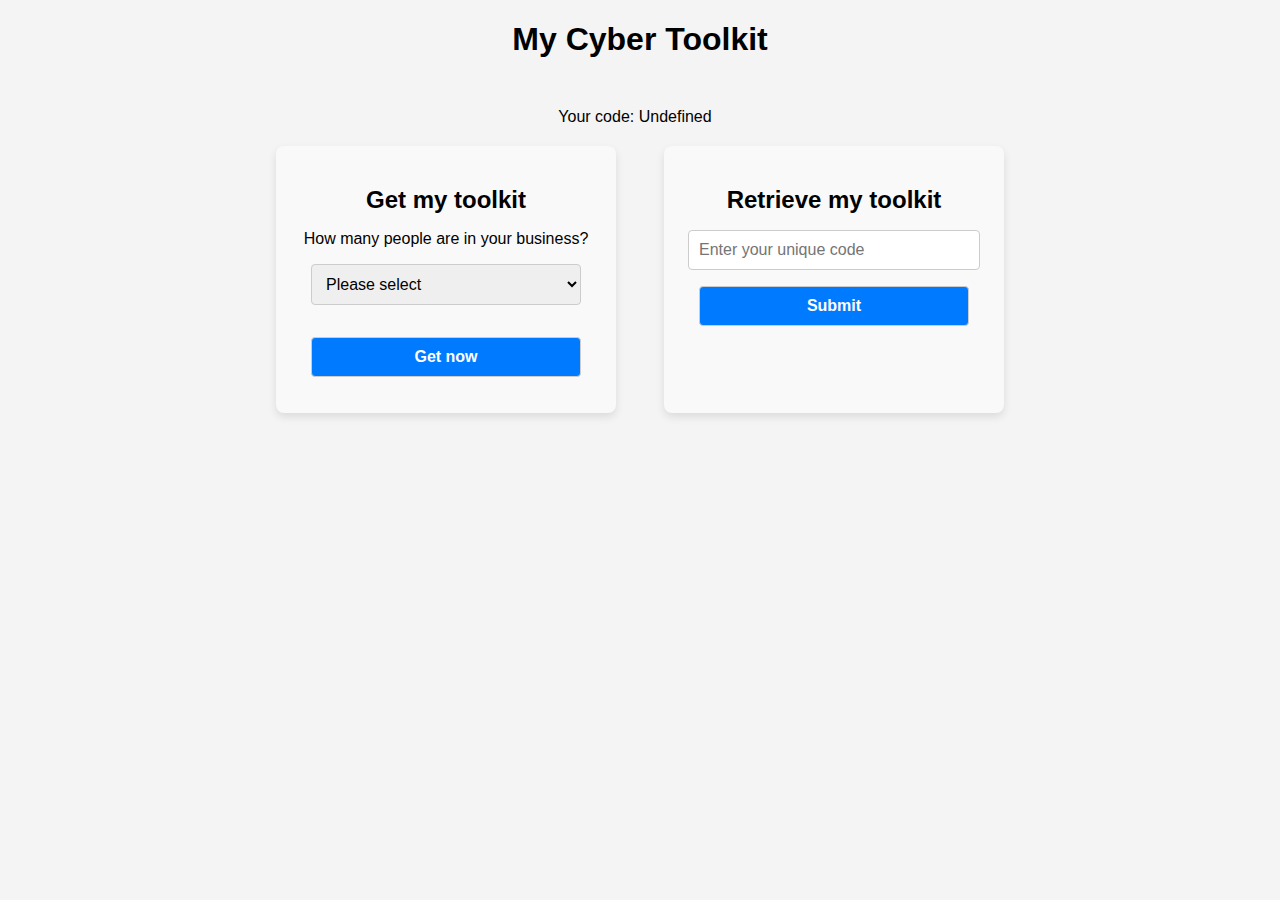
==== tasklist.html @ 7a64f64d "11" ====
<!DOCTYPE html>
<html lang="en">
<head>
    <meta charset="UTF-8">
    <meta name="viewport" content="width=device-width, initial-scale=1.0">
    <title>My Cyber Toolkit - Task List</title>
    <link rel="stylesheet" href="styles.css">
    <script async src="https://www.googletagmanager.com/gtag/js?id=G-NYJFTSXW0K"></script>
    <script>
        window.dataLayer = window.dataLayer || [];
        function gtag(){dataLayer.push(arguments);}
        gtag('js', new Date());

        let code = sessionStorage.getItem('userCode');
        console.log('Initial userCode:', code); // Debug log

        if (!code || code === 'Undefined') {
            window.location.href = 'index.html';
        } else {
            gtag('config', 'G-NYJFTSXW0K', {
                'user_id': code,
                'send_page_view': true  // Enable page view tracking
            });
            console.log('GA4 config with user_id:', code); // Debug log
        }

        window.resetToolkit = function() {
            sessionStorage.setItem('userCode', 'Undefined');
            sessionStorage.removeItem('businessSize');
            console.log('Reset userCode to Undefined'); // Debug log

            // Clear user_id in GA4
            gtag('config', 'G-NYJFTSXW0K', {
                'user_id': null,
                'send_page_view': true
            });
            console.log('GA4 reset with user_id null'); // Debug log

            window.location.href = 'index.html';
        }

        window.displayUserCodeAndBusinessSize = function() {
            const code = sessionStorage.getItem('userCode');
            const businessSize = sessionStorage.getItem('businessSize');
            const codeDisplay = document.getElementById('user-code-display');
            const businessSizeDisplay = document.getElementById('business-size-display');
            console.log('Display userCode:', code); // Debug log
            console.log('Display businessSize:', businessSize); // Debug log

            if (businessSize) {
                businessSizeDisplay.textContent = `Business size: ${businessSize}`;
            } else {
                businessSizeDisplay.textContent = '';
            }

            if (code && code !== 'Undefined') {
                codeDisplay.textContent = `Your code: ${code}`;
                document.getElementById('reset-link').style.display = 'inline';
            } else {
                codeDisplay.textContent = `Your code: Undefined`;
                document.getElementById('reset-link').style.display = 'none';
            }
        }

        window.onload = function() {
            displayUserCodeAndBusinessSize();
            updateTaskStatus();
        }

        function updateTaskStatus() {
            const code = sessionStorage.getItem('userCode');
            if (code && code !== 'Undefined') {
                const toolkit = JSON.parse(sessionStorage.getItem(code)) || {};
                setStatus('status1', toolkit['Task 1']);
                setStatus('status2', toolkit['Task 2']);
                setStatus('status3', toolkit['Task 3']);
                setStatus('status4', toolkit['Task 4']);
                setStatus('status5', toolkit['Task 5']);
                setStatus('status6', toolkit['Task 6']);
            }
        }

        function setStatus(elementId, status) {
            const statusElement = document.getElementById(elementId);
            status = status || 'NOT COMPLETE';
            statusElement.textContent = status.toUpperCase();

            statusElement.classList.remove('not-complete', 'complete', 'skipped');
            if (status.toUpperCase() === 'COMPLETE') {
                statusElement.classList.add('complete');
            } else if (status.toUpperCase() === 'SKIPPED') {
                statusElement.classList.add('skipped');
            } else {
                statusElement.classList.add('not-complete');
            }
        }
    </script>
</head>
<body>
    <a href="index.html" class="back-link">Back to home</a>
    <h1>My Cyber Toolkit - Task List</h1>
    <div class="task-list">
        <div id="business-size-display"></div>
        <div id="user-code-display"></div>
        <a id="reset-link" href="javascript:resetToolkit()" style="display:none;">Reset</a>
        <ul>
            <li><a href="task1.html">Secure your business's email accounts</a> <span id="status1" class="status not-complete">NOT COMPLETE</span></li>
            <li><a href="task2.html">Secure your business's important online accounts</a> <span id="status2" class="status not-complete">NOT COMPLETE</span></li>
            <li><a href="task3.html">Update your devices</a> <span id="status3" class="status not-complete">NOT COMPLETE</span></li>
            <li><a href="task4.html">Check your browsers are up to date</a> <span id="status4" class="status not-complete">NOT COMPLETE</span></li>
            <li><a href="task5.html">Backup all your important work files and data</a> <span id="status5" class="status not-complete">NOT COMPLETE</span></li>
            <li><a href="task6.html">Train staff on how to spot phishing and fraud</a> <span id="status6" class="status not-complete">NOT COMPLETE</span></li>
        </ul>
    </div>
</body>
</html>
---- styles.css ----
body {
    font-family: Arial, sans-serif;
    margin: 20px;
    background-color: #f4f4f4;
}

h1 {
    text-align: center;
    margin-bottom: 50px;
}

ul {
    list-style-type: none;
    padding: 0;
}

li {
    background-color: #fff;
    padding: 15px;
    margin-bottom: 24px;
    border-radius: 8px;
    box-shadow: 0 4px 8px rgba(0, 0, 0, 0.1);
}

li a {
    text-decoration: none;
    color: black;
    font-size: 18px;
}

span.status {
    display: block;
    margin-top: 10px;
    font-size: 14px;
    font-weight: bold;
    text-transform: uppercase;
}

span.status.not-complete {
    color: orange;
}

span.status.complete {
    color: green;
}

span.status.skipped {
    color: grey;
}

a.reset-link {
    display: block;
    text-align: center;
    margin-top: 20px;
    text-decoration: none;
    color: #d9534f;
    font-weight: bold;
}

a.back-link {
    display: block;
    text-align: left;
    margin-bottom: 10px;
    text-decoration: none;
    color: #337ab7;
    font-weight: bold;
}

.task-card {
    background-color: #fff;
    padding: 20px;
    border-radius: 8px;
    text-align: center;
    margin: 0 auto;
    max-width: 500px;
}

.task-card select, .task-card button {
    width: 80%;
    padding: 10px;
    font-size: 16px;  /* Ensuring the font size is the same for both */
    margin-top: 15px;
}

.task-card button {
    background-color: #007bff;
    color: white;
    border: none;
    border-radius: 4px;
    font-weight: bold;
    cursor: pointer;
}

.task-card button:hover {
    background-color: #0056b3;
}

.card-container {
    display: flex;
    justify-content: space-around;
    margin: 20px 0;
}

.card {
    background-color: #fff;
    padding: 20px;
    border-radius: 8px;
    box-shadow: 0 4px 8px rgba(0, 0, 0, 0.1);
    text-align: center;
    width: 45%;
}

.card-container {
    display: flex;
    justify-content: center;
    gap: 48px;
    margin-top: 20px;
}

.card {
    background: #f9f9f9;
    border-radius: 8px;
    box-shadow: 0 4px 8px rgba(0, 0, 0, 0.1);
    padding: 20px;
    width: 300px;
    text-align: center;
}

.card h2 {
    margin-bottom: 16px;
}

.card select,
.card button,
.card input {
    width: 90%;
    padding: 10px;
    margin-bottom: 16px;
    border: 1px solid #ccc;
    border-radius: 4px;
    font-size: 16px;
}

.card select {
    margin-bottom: 32px;
}

.business-size-label {
    display: block;
    margin-bottom: 16px;
}

.code-display {
    text-align: center;
    font-size: 20px;
    margin-bottom: 20px;
    font-weight: bold;
}

button {
    background-color: #007bff;
    color: white;
    border: none;
    border-radius: 4px;
    font-weight: bold;
    cursor: pointer;
    padding: 10px 20px;
}

button:hover {
    background-color: #0056b3;
}

/* Center alignment for user code display and reset link */
.user-code-container {
    display: flex;
    justify-content: center;
    align-items: center;
    margin-top: 20px;
}

.user-code-display {
    margin-right: 10px;
}

#reset-link {
    display: inline-block;
}
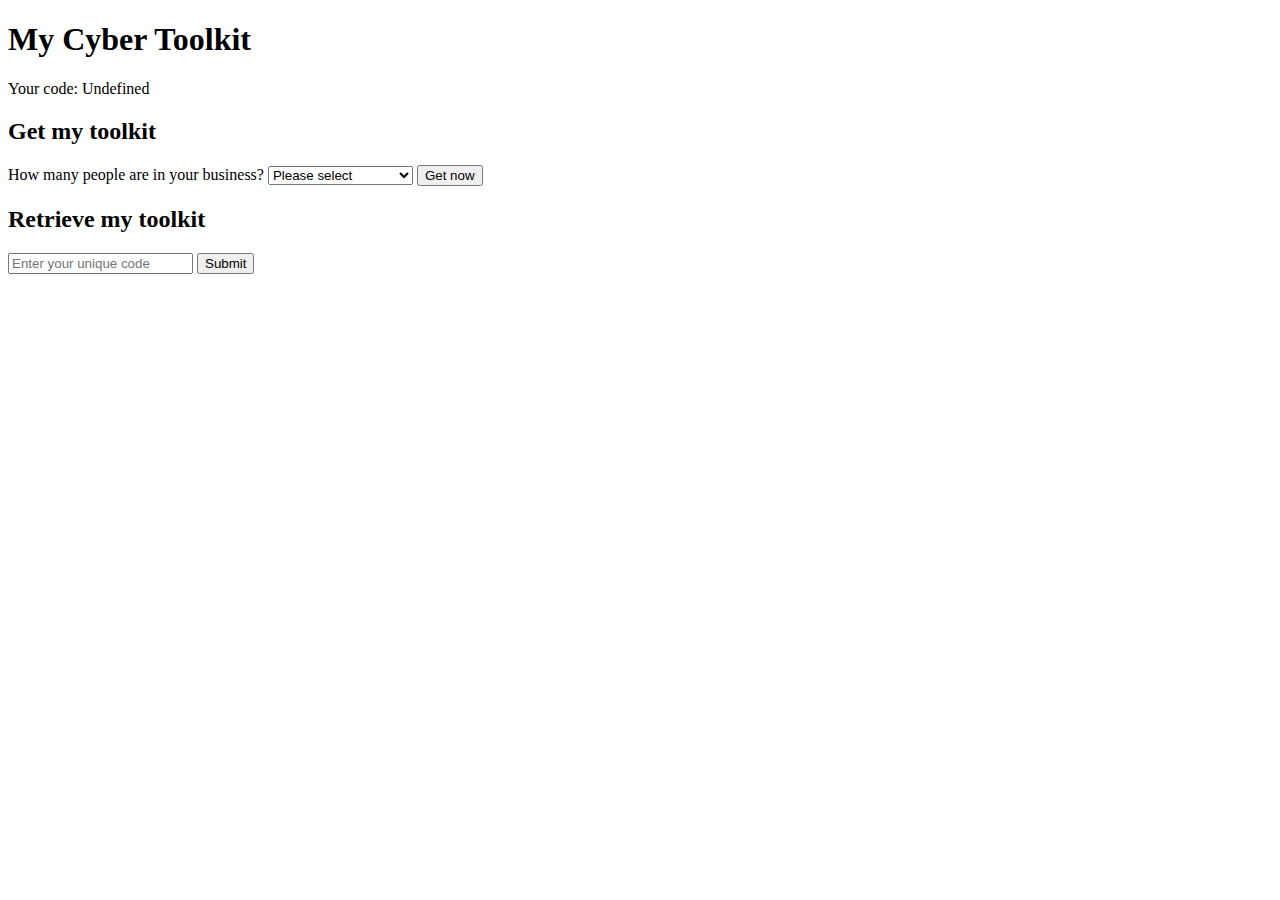
==== commit 88dd857e: "Update tasklist.html" ====
--- a/tasklist.html
+++ b/tasklist.html
@@ -19,7 +19,8 @@
         } else {
             gtag('config', 'G-NYJFTSXW0K', {
                 'user_id': code,
-                'send_page_view': true  // Enable page view tracking
+                'send_page_view': true,  // Enable page view tracking
+                'debug_mode': true  // Enable debug mode
             });
             console.log('GA4 config with user_id:', code); // Debug log
         }
@@ -32,7 +33,8 @@
             // Clear user_id in GA4
             gtag('config', 'G-NYJFTSXW0K', {
                 'user_id': null,
-                'send_page_view': true
+                'send_page_view': true,
+                'debug_mode': true  // Enable debug mode
             });
             console.log('GA4 reset with user_id null'); // Debug log
 
@@ -114,4 +116,3 @@
     </div>
 </body>
 </html>
- 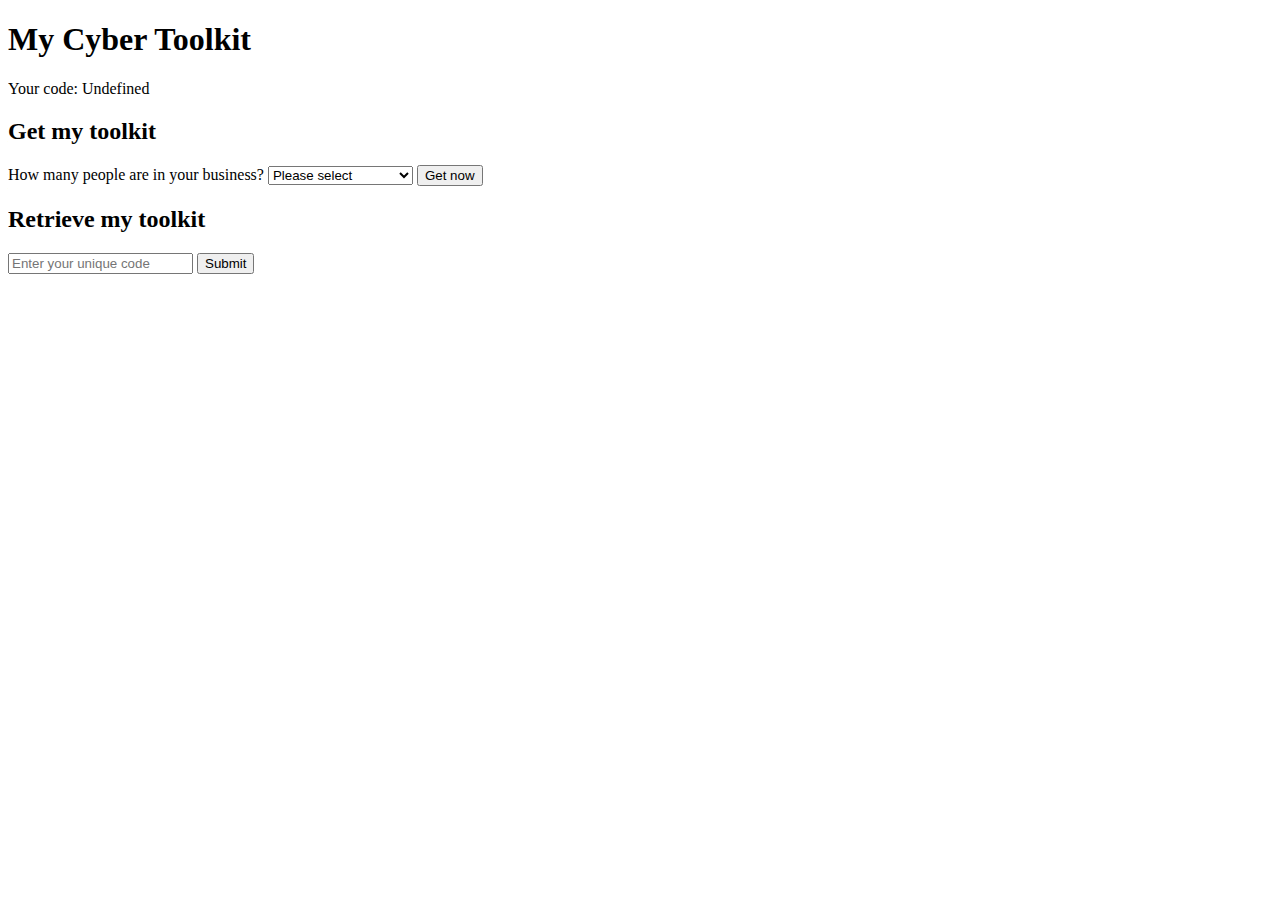
==== commit 8d987e0a: "1" ====
--- a/tasklist.html
+++ b/tasklist.html
@@ -3,7 +3,7 @@
 <head>
     <meta charset="UTF-8">
     <meta name="viewport" content="width=device-width, initial-scale=1.0">
-    <title>My Cyber Toolkit - Task List</title>
+    <title>My Cyber Toolkit</title>
     <link rel="stylesheet" href="styles.css">
     <script async src="https://www.googletagmanager.com/gtag/js?id=G-NYJFTSXW0K"></script>
     <script>
@@ -14,15 +14,16 @@
         let code = sessionStorage.getItem('userCode');
         console.log('Initial userCode:', code); // Debug log
 
-        if (!code || code === 'Undefined') {
-            window.location.href = 'index.html';
+        gtag('config', 'G-NYJFTSXW0K', {
+            'send_page_view': true,  // Enable page view tracking
+            'debug_mode': true  // Enable debug mode
+        });
+
+        if (code && code !== 'Undefined') {
+            gtag('set', {'user_id': code});
+            console.log('GA4 set user_id:', code); // Debug log
         } else {
-            gtag('config', 'G-NYJFTSXW0K', {
-                'user_id': code,
-                'send_page_view': true,  // Enable page view tracking
-                'debug_mode': true  // Enable debug mode
-            });
-            console.log('GA4 config with user_id:', code); // Debug log
+            console.log('GA4 config without user_id'); // Debug log
         }
 
         window.resetToolkit = function() {
@@ -31,29 +32,16 @@
             console.log('Reset userCode to Undefined'); // Debug log
 
             // Clear user_id in GA4
-            gtag('config', 'G-NYJFTSXW0K', {
-                'user_id': null,
-                'send_page_view': true,
-                'debug_mode': true  // Enable debug mode
-            });
+            gtag('set', {'user_id': null});
             console.log('GA4 reset with user_id null'); // Debug log
 
             window.location.href = 'index.html';
         }
 
-        window.displayUserCodeAndBusinessSize = function() {
+        window.displayUserCode = function() {
             const code = sessionStorage.getItem('userCode');
-            const businessSize = sessionStorage.getItem('businessSize');
             const codeDisplay = document.getElementById('user-code-display');
-            const businessSizeDisplay = document.getElementById('business-size-display');
             console.log('Display userCode:', code); // Debug log
-            console.log('Display businessSize:', businessSize); // Debug log
-
-            if (businessSize) {
-                businessSizeDisplay.textContent = `Business size: ${businessSize}`;
-            } else {
-                businessSizeDisplay.textContent = '';
-            }
 
             if (code && code !== 'Undefined') {
                 codeDisplay.textContent = `Your code: ${code}`;
@@ -64,55 +52,87 @@
             }
         }
 
-        window.onload = function() {
-            displayUserCodeAndBusinessSize();
-            updateTaskStatus();
+        window.onload = displayUserCode;
+    </script>
+    <script type="module">
+        import { createToolkitRecord, retrieveToolkit, saveToSessionStorage } from './airtable.js';
+        import { words } from './words.js';
+
+        function generateCode() {
+            return words[Math.floor(Math.random() * words.length)] + words[Math.floor(Math.random() * words.length)] + words[Math.floor(Math.random() * words.length)];
         }
 
-        function updateTaskStatus() {
-            const code = sessionStorage.getItem('userCode');
-            if (code && code !== 'Undefined') {
-                const toolkit = JSON.parse(sessionStorage.getItem(code)) || {};
-                setStatus('status1', toolkit['Task 1']);
-                setStatus('status2', toolkit['Task 2']);
-                setStatus('status3', toolkit['Task 3']);
-                setStatus('status4', toolkit['Task 4']);
-                setStatus('status5', toolkit['Task 5']);
-                setStatus('status6', toolkit['Task 6']);
+        async function getNewToolkit() {
+            const code = generateCode();
+            const businessSize = document.getElementById('business-size').value;
+            if (businessSize === 'Please select') {
+                alert('Please select your business size.');
+                return;
+            }
+            try {
+                const result = await createToolkitRecord(code, businessSize);
+                console.log('Toolkit record creation result:', result);
+                sessionStorage.setItem('userCode', code);
+                sessionStorage.setItem('businessSize', businessSize);
+                gtag('set', {'user_id': code});  // Set User-ID in GA4
+                console.log('Set user_id in GA4:', code); // Debug log
+                window.location.href = 'tasklist.html';
+            } catch (error) {
+                console.error('Error creating toolkit record:', error);
             }
         }
 
-        function setStatus(elementId, status) {
-            const statusElement = document.getElementById(elementId);
-            status = status || 'NOT COMPLETE';
-            statusElement.textContent = status.toUpperCase();
+        async function retrieveExistingToolkit() {
+            const code = document.getElementById('user-code').value.trim();
+            if (!code) {
+                alert('Please enter your unique code.');
+                return;
+            }
 
-            statusElement.classList.remove('not-complete', 'complete', 'skipped');
-            if (status.toUpperCase() === 'COMPLETE') {
-                statusElement.classList.add('complete');
-            } else if (status.toUpperCase() === 'SKIPPED') {
-                statusElement.classList.add('skipped');
-            } else {
-                statusElement.classList.add('not-complete');
+            try {
+                const toolkit = await retrieveToolkit(code);
+                saveToSessionStorage(code, toolkit);
+                sessionStorage.setItem('businessSize', toolkit['Business size']);
+                gtag('set', {'user_id': code});  // Set User-ID in GA4
+                console.log('Retrieve and set user_id in GA4:', code); // Debug log
+                window.location.href = 'tasklist.html';
+            } catch (error) {
+                console.error('Error retrieving toolkit:', error);
+                alert('Toolkit not found.');
             }
         }
+
+        window.getNewToolkit = getNewToolkit;
+        window.retrieveExistingToolkit = retrieveExistingToolkit;
     </script>
 </head>
 <body>
-    <a href="index.html" class="back-link">Back to home</a>
-    <h1>My Cyber Toolkit - Task List</h1>
-    <div class="task-list">
-        <div id="business-size-display"></div>
-        <div id="user-code-display"></div>
+    <h1>My Cyber Toolkit</h1>
+    <div class="user-code-container">
+        <div id="user-code-display" class="user-code-display"></div>
         <a id="reset-link" href="javascript:resetToolkit()" style="display:none;">Reset</a>
-        <ul>
-            <li><a href="task1.html">Secure your business's email accounts</a> <span id="status1" class="status not-complete">NOT COMPLETE</span></li>
-            <li><a href="task2.html">Secure your business's important online accounts</a> <span id="status2" class="status not-complete">NOT COMPLETE</span></li>
-            <li><a href="task3.html">Update your devices</a> <span id="status3" class="status not-complete">NOT COMPLETE</span></li>
-            <li><a href="task4.html">Check your browsers are up to date</a> <span id="status4" class="status not-complete">NOT COMPLETE</span></li>
-            <li><a href="task5.html">Backup all your important work files and data</a> <span id="status5" class="status not-complete">NOT COMPLETE</span></li>
-            <li><a href="task6.html">Train staff on how to spot phishing and fraud</a> <span id="status6" class="status not-complete">NOT COMPLETE</span></li>
-        </ul>
     </div>
+    <div class="card-container">
+        <div class="card">
+            <h2>Get my toolkit</h2>
+            
+            <label for="business-size" class="business-size-label">How many people are in your business?</label>
+            <select id="business-size">
+                <option>Please select</option>
+                <option>Just me</option>
+                <option>2-10 people</option>
+                <option>11-25 people</option>
+                <option>26-50 people</option>
+                <option>more than 50 people</option>
+            </select>
+            <button onclick="getNewToolkit()">Get now</button>
+        </div>
+        <div class="card">
+            <h2>Retrieve my toolkit</h2>
+            <input type="text" id="user-code" placeholder="Enter your unique code" />
+            <button onclick="retrieveExistingToolkit()">Submit</button>
+        </div>
+    </div>
+
 </body>
 </html>
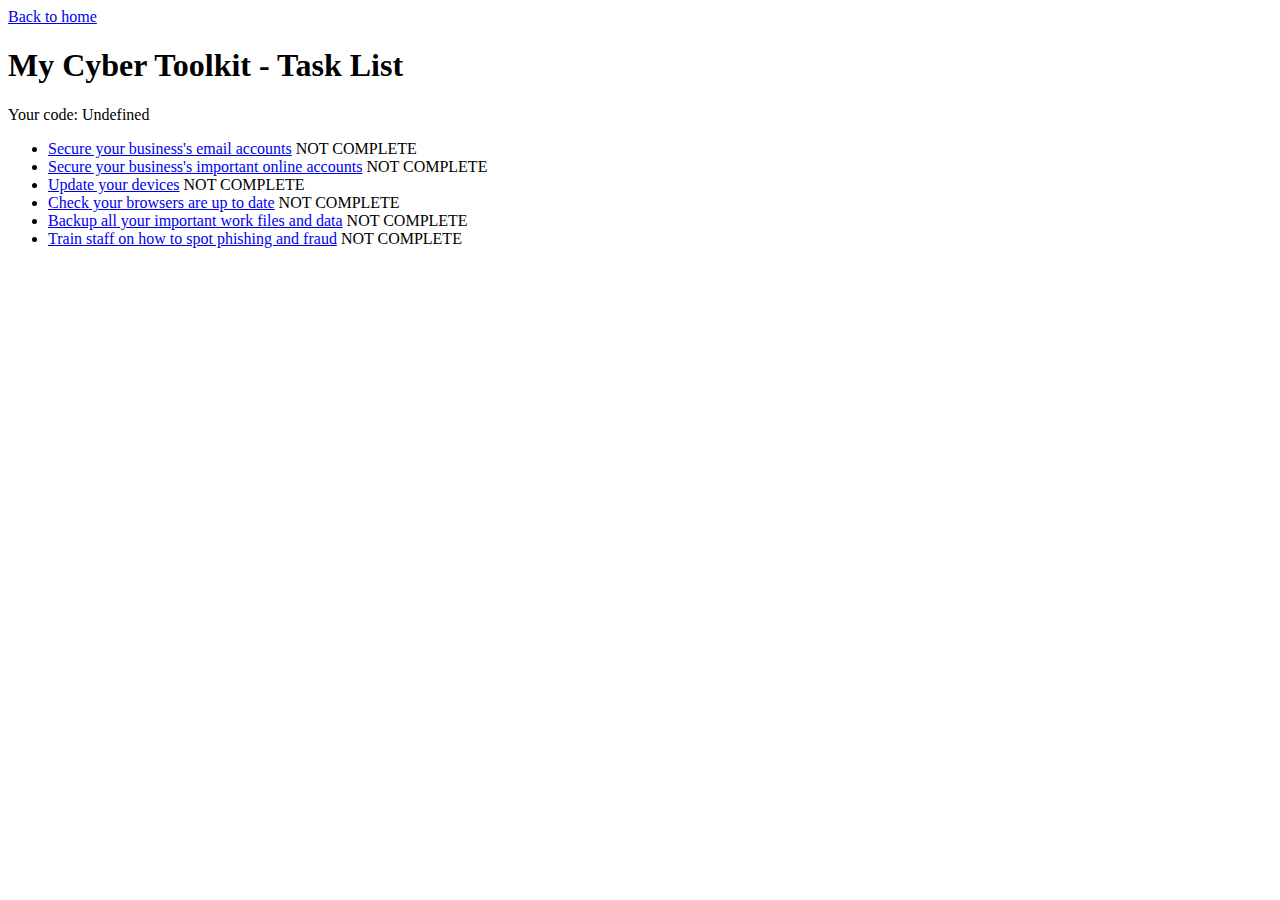
==== commit efa5ea57: "1" ====
--- a/tasklist.html
+++ b/tasklist.html
@@ -3,7 +3,7 @@
 <head>
     <meta charset="UTF-8">
     <meta name="viewport" content="width=device-width, initial-scale=1.0">
-    <title>My Cyber Toolkit</title>
+    <title>My Cyber Toolkit - Task List</title>
     <link rel="stylesheet" href="styles.css">
     <script async src="https://www.googletagmanager.com/gtag/js?id=G-NYJFTSXW0K"></script>
     <script>
@@ -11,13 +11,13 @@
         function gtag(){dataLayer.push(arguments);}
         gtag('js', new Date());
 
-        let code = sessionStorage.getItem('userCode');
-        console.log('Initial userCode:', code); // Debug log
-
         gtag('config', 'G-NYJFTSXW0K', {
             'send_page_view': true,  // Enable page view tracking
             'debug_mode': true  // Enable debug mode
         });
+
+        let code = sessionStorage.getItem('userCode');
+        console.log('Initial userCode:', code); // Debug log
 
         if (code && code !== 'Undefined') {
             gtag('set', {'user_id': code});
@@ -38,10 +38,19 @@
             window.location.href = 'index.html';
         }
 
-        window.displayUserCode = function() {
+        window.displayUserCodeAndBusinessSize = function() {
             const code = sessionStorage.getItem('userCode');
+            const businessSize = sessionStorage.getItem('businessSize');
             const codeDisplay = document.getElementById('user-code-display');
+            const businessSizeDisplay = document.getElementById('business-size-display');
             console.log('Display userCode:', code); // Debug log
+            console.log('Display businessSize:', businessSize); // Debug log
+
+            if (businessSize) {
+                businessSizeDisplay.textContent = `Business size: ${businessSize}`;
+            } else {
+                businessSizeDisplay.textContent = '';
+            }
 
             if (code && code !== 'Undefined') {
                 codeDisplay.textContent = `Your code: ${code}`;
@@ -52,87 +61,55 @@
             }
         }
 
-        window.onload = displayUserCode;
-    </script>
-    <script type="module">
-        import { createToolkitRecord, retrieveToolkit, saveToSessionStorage } from './airtable.js';
-        import { words } from './words.js';
-
-        function generateCode() {
-            return words[Math.floor(Math.random() * words.length)] + words[Math.floor(Math.random() * words.length)] + words[Math.floor(Math.random() * words.length)];
+        window.onload = function() {
+            displayUserCodeAndBusinessSize();
+            updateTaskStatus();
         }
 
-        async function getNewToolkit() {
-            const code = generateCode();
-            const businessSize = document.getElementById('business-size').value;
-            if (businessSize === 'Please select') {
-                alert('Please select your business size.');
-                return;
-            }
-            try {
-                const result = await createToolkitRecord(code, businessSize);
-                console.log('Toolkit record creation result:', result);
-                sessionStorage.setItem('userCode', code);
-                sessionStorage.setItem('businessSize', businessSize);
-                gtag('set', {'user_id': code});  // Set User-ID in GA4
-                console.log('Set user_id in GA4:', code); // Debug log
-                window.location.href = 'tasklist.html';
-            } catch (error) {
-                console.error('Error creating toolkit record:', error);
+        function updateTaskStatus() {
+            const code = sessionStorage.getItem('userCode');
+            if (code && code !== 'Undefined') {
+                const toolkit = JSON.parse(sessionStorage.getItem(code)) || {};
+                setStatus('status1', toolkit['Task 1']);
+                setStatus('status2', toolkit['Task 2']);
+                setStatus('status3', toolkit['Task 3']);
+                setStatus('status4', toolkit['Task 4']);
+                setStatus('status5', toolkit['Task 5']);
+                setStatus('status6', toolkit['Task 6']);
             }
         }
 
-        async function retrieveExistingToolkit() {
-            const code = document.getElementById('user-code').value.trim();
-            if (!code) {
-                alert('Please enter your unique code.');
-                return;
-            }
+        function setStatus(elementId, status) {
+            const statusElement = document.getElementById(elementId);
+            status = status || 'NOT COMPLETE';
+            statusElement.textContent = status.toUpperCase();
 
-            try {
-                const toolkit = await retrieveToolkit(code);
-                saveToSessionStorage(code, toolkit);
-                sessionStorage.setItem('businessSize', toolkit['Business size']);
-                gtag('set', {'user_id': code});  // Set User-ID in GA4
-                console.log('Retrieve and set user_id in GA4:', code); // Debug log
-                window.location.href = 'tasklist.html';
-            } catch (error) {
-                console.error('Error retrieving toolkit:', error);
-                alert('Toolkit not found.');
+            statusElement.classList.remove('not-complete', 'complete', 'skipped');
+            if (status.toUpperCase() === 'COMPLETE') {
+                statusElement.classList.add('complete');
+            } else if (status.toUpperCase() === 'SKIPPED') {
+                statusElement.classList.add('skipped');
+            } else {
+                statusElement.classList.add('not-complete');
             }
         }
-
-        window.getNewToolkit = getNewToolkit;
-        window.retrieveExistingToolkit = retrieveExistingToolkit;
     </script>
 </head>
 <body>
-    <h1>My Cyber Toolkit</h1>
-    <div class="user-code-container">
-        <div id="user-code-display" class="user-code-display"></div>
+    <a href="index.html" class="back-link">Back to home</a>
+    <h1>My Cyber Toolkit - Task List</h1>
+    <div class="task-list">
+        <div id="business-size-display"></div>
+        <div id="user-code-display"></div>
         <a id="reset-link" href="javascript:resetToolkit()" style="display:none;">Reset</a>
+        <ul>
+            <li><a href="task1.html">Secure your business's email accounts</a> <span id="status1" class="status not-complete">NOT COMPLETE</span></li>
+            <li><a href="task2.html">Secure your business's important online accounts</a> <span id="status2" class="status not-complete">NOT COMPLETE</span></li>
+            <li><a href="task3.html">Update your devices</a> <span id="status3" class="status not-complete">NOT COMPLETE</span></li>
+            <li><a href="task4.html">Check your browsers are up to date</a> <span id="status4" class="status not-complete">NOT COMPLETE</span></li>
+            <li><a href="task5.html">Backup all your important work files and data</a> <span id="status5" class="status not-complete">NOT COMPLETE</span></li>
+            <li><a href="task6.html">Train staff on how to spot phishing and fraud</a> <span id="status6" class="status not-complete">NOT COMPLETE</span></li>
+        </ul>
     </div>
-    <div class="card-container">
-        <div class="card">
-            <h2>Get my toolkit</h2>
-            
-            <label for="business-size" class="business-size-label">How many people are in your business?</label>
-            <select id="business-size">
-                <option>Please select</option>
-                <option>Just me</option>
-                <option>2-10 people</option>
-                <option>11-25 people</option>
-                <option>26-50 people</option>
-                <option>more than 50 people</option>
-            </select>
-            <button onclick="getNewToolkit()">Get now</button>
-        </div>
-        <div class="card">
-            <h2>Retrieve my toolkit</h2>
-            <input type="text" id="user-code" placeholder="Enter your unique code" />
-            <button onclick="retrieveExistingToolkit()">Submit</button>
-        </div>
-    </div>
-
 </body>
 </html>
